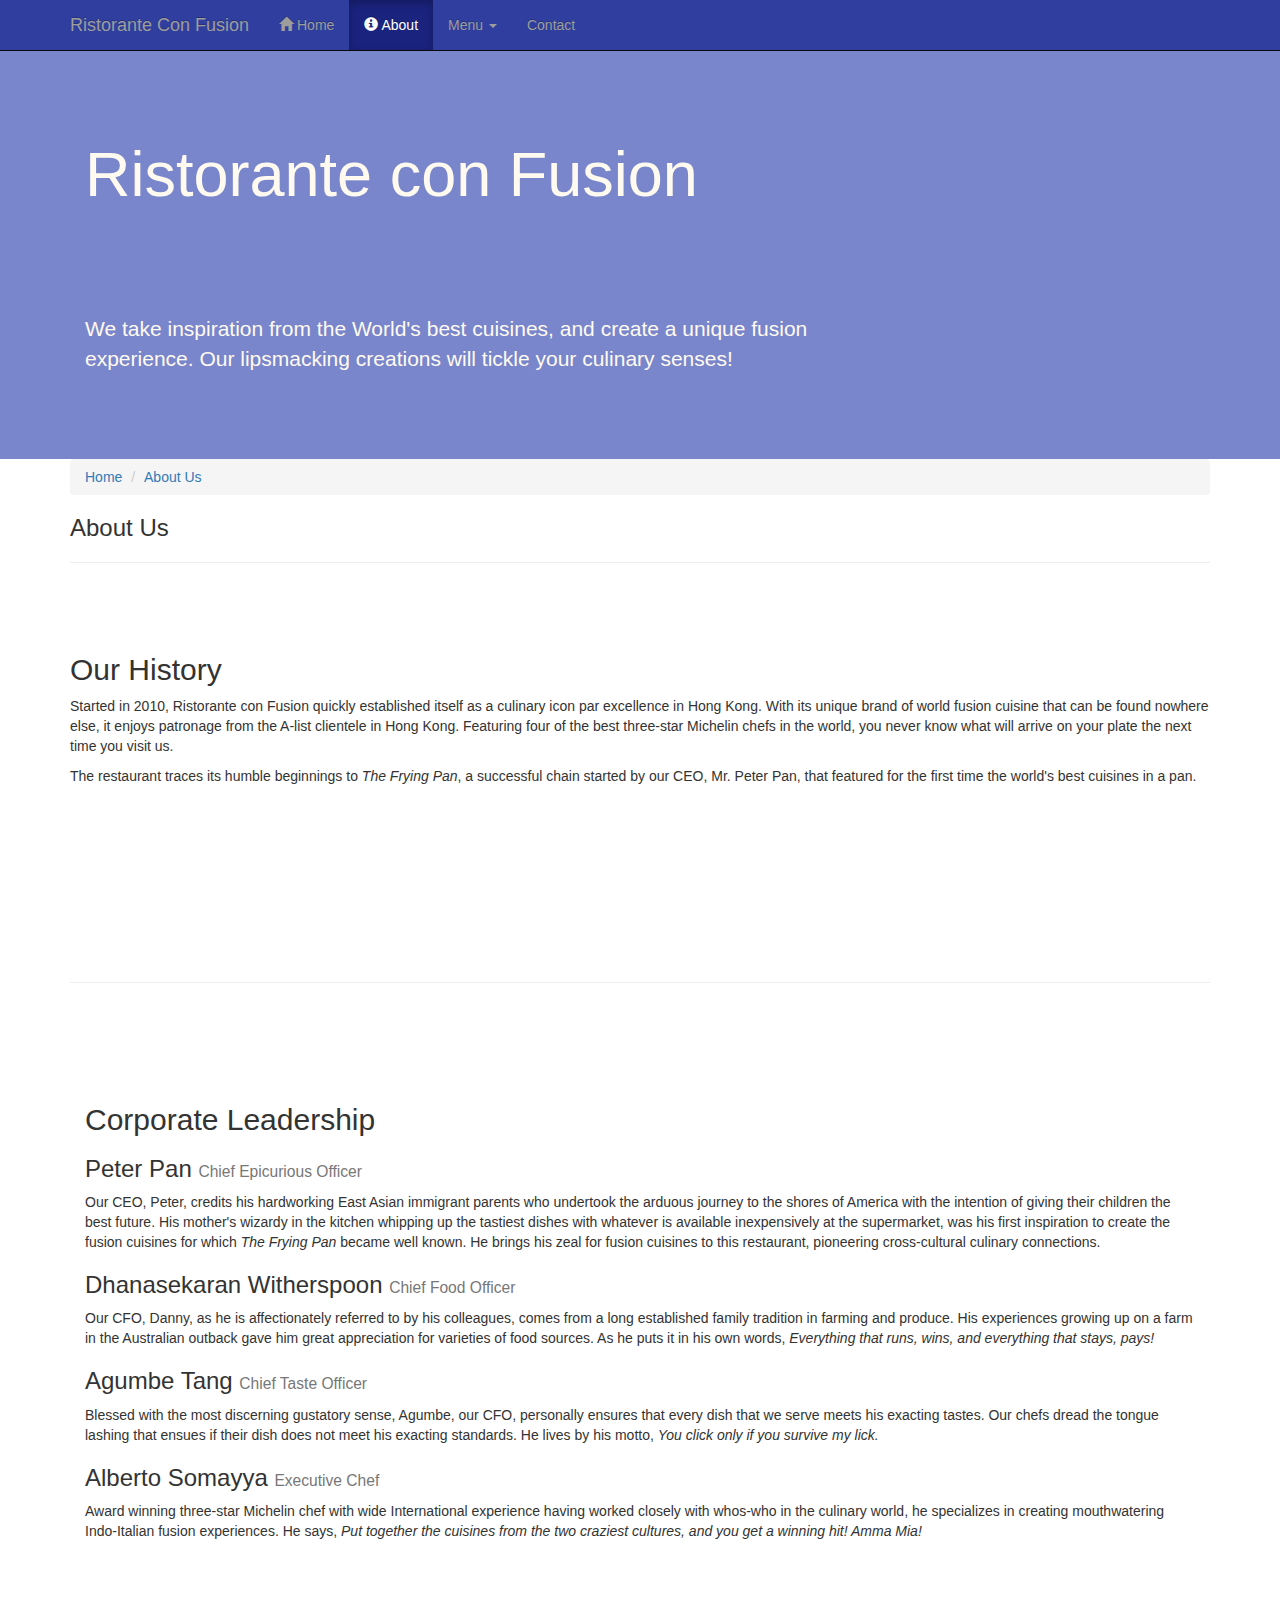
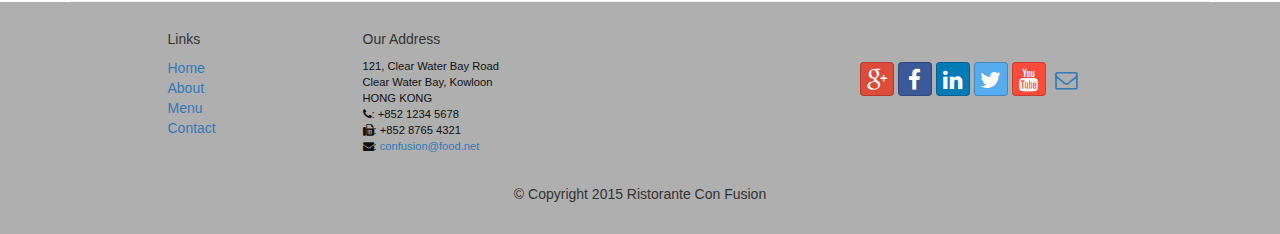
==== week1/conFusion/aboutus.html @ 79e0caa1 "week1, add page about us,styles, bread crumbs" ====
<!DOCTYPE html>
<html lang="en">

<head>
     <meta charset="utf-8">
    <meta http-equiv="X-UA-Compatible" content="IE=edge">
    <meta name="viewport" content="width=device-width, initial-scale=1">
    <!-- The above 3 meta tags *must* come first in the head; any other head
         content must come *after* these tags -->
    <title>Ristorante Con Fusion: About Us</title>
        <!-- Bootstrap -->
    <link href="css/bootstrap.min.css" rel="stylesheet">
    <link href="css/bootstrap-theme.min.css" rel="stylesheet">
    <link href="css/font-awesome.min.css" rel="stylesheet">
    <link href="css/bootstrap-social.css" rel="stylesheet">
    <link href="css/mystyles.css" rel="stylesheet">

    <!-- HTML5 shim and Respond.js for IE8 support of HTML5 elements and media queries -->
    <!-- WARNING: Respond.js doesn't work if you view the page via file:// -->
    <!--[if lt IE 9]>
      <script src="https://oss.maxcdn.com/html5shiv/3.7.2/html5shiv.min.js"></script>
      <script src="https://oss.maxcdn.com/respond/1.4.2/respond.min.js"></script>
    <![endif]-->
</head>

<body>
    <nav class="navbar navbar-inverse navbar-fixed-top" role="navigation">
        <div class="container">
            <div class="navbar-header">
                <button type="button" class="navbar-toggle collapsed" data-toggle="collapse" data-target="#navbar" aria-expanded="false" aria-controls="navbar">
                    <span class="sr-only">Toggle navigation</span>
                    <span class="icon-bar"></span>
                    <span class="icon-bar"></span>
                    <span class="icon-bar"></span>
                </button>
                <a class="navbar-brand" href="#">Ristorante Con Fusion</a>
            </div>
            <div id="navbar" class="navbar-collapse collapse">
                <ul class="nav navbar-nav">
                    <li><a href="index.html"><span class="glyphicon glyphicon-home"
                         aria-hidden="true"></span> Home</a></li>
                     <li class="active"><a href="aboutus.html"><span class="glyphicon glyphicon-info-sign"
 												 aria-hidden="true"></span> About</a></li>
                    <li class="dropdown">
                        <a href="#" class="dropdown-toggle" data-toggle="dropdown"
                         role="button" aria-haspopup="true" aria-expanded="false">
                         Menu <span class="caret"></span></a>
                        <ul class="dropdown-menu">
                            <li><a href="#">Appetizers</a></li>
                            <li><a href="#">Main Courses</a></li>
                            <li><a href="#">Desserts</a></li>
                            <li><a href="#">Drinks</a></li>
                            <li role="separator" class="divider"></li>
                            <li class="dropdown-header">Specials</li>
                            <li><a href="#">Lunch Buffet</a></li>
                            <li><a href="#">Weekend Brunch</a></li>
                        </ul>
                    </li>
                    <li><a href="#">Contact</a></li>
                </ul>
            </div>
        </div>
    </nav>
    <header class="jumbotron">

        <!-- Main component for a primary marketing message or call to action -->

        <div class="container">
            <div class="row row-header">
                <div class="col-xs-12 col-sm-8">
                    <h1>Ristorante con Fusion</h1>
                    <p style="padding:40px;"></p>
                    <p>We take inspiration from the World's best cuisines, and create a unique fusion experience. Our lipsmacking creations will tickle your culinary senses!</p>
                </div>
                <div class="col-xs-12 col-sm-4">
                </div>
            </div>
        </div>
    </header>

    <div class="container">
        <div>
            <div>
              <ol class="breadcrumb">
                <li><a href="index.html">Home</a></li>
                <li><a href="#">About Us</a></li>
              </ol>
            </div>
            <div>
               <h3>About Us</h3>
               <hr>
            </div>
        </div>

        <div>
            <div class="row row-content">
                <h2>Our History</h2>
                <p>Started in 2010, Ristorante con Fusion quickly established itself as a culinary icon par excellence in Hong Kong. With its unique brand of world fusion cuisine that can be found nowhere else, it enjoys patronage from the A-list clientele in Hong Kong.  Featuring four of the best three-star Michelin chefs in the world, you never know what will arrive on your plate the next time you visit us.</p>
                <p>The restaurant traces its humble beginnings to <em>The Frying Pan</em>, a successful chain started by our CEO, Mr. Peter Pan, that featured for the first time the world's best cuisines in a pan.</p>
            </div>
            <div>
                <p style="padding:20px;"></p>
            </div>
        </div>


        <div class="row row-content">
            <div class="col-xs-12 col-sm-12">
                <h2>Corporate Leadership</h2>
                <h3>Peter Pan <small>Chief Epicurious Officer</small></h3>
                <p>Our CEO, Peter, credits his hardworking East Asian immigrant parents who undertook the arduous journey to the shores of America with the intention of giving their children the best future. His mother's wizardy in the kitchen whipping up the tastiest dishes with whatever is available inexpensively at the supermarket, was his first inspiration to create the fusion cuisines for which <em>The Frying Pan</em> became well known. He brings his zeal for fusion cuisines to this restaurant, pioneering cross-cultural culinary connections.</p>
                <h3>Dhanasekaran Witherspoon <small>Chief Food Officer</small></h3>
                <p>Our CFO, Danny, as he is affectionately referred to by his colleagues, comes from a long established family tradition in farming and produce. His experiences growing up on a farm in the Australian outback gave him great appreciation for varieties of food sources. As he puts it in his own words, <em>Everything that runs, wins, and everything that stays, pays!</em></p>
                <h3>Agumbe Tang <small>Chief Taste Officer</small></h3>
                <p>Blessed with the most discerning gustatory sense, Agumbe, our CFO, personally ensures that every dish that we serve meets his exacting tastes. Our chefs dread the tongue lashing that ensues if their dish does not meet his exacting standards. He lives by his motto, <em>You click only if you survive my lick.</em></p>
                <h3>Alberto Somayya <small>Executive Chef</small></h3>
                <p>Award winning three-star Michelin chef with wide International experience having worked closely with whos-who in the culinary world, he specializes in creating mouthwatering Indo-Italian fusion experiences. He says, <em>Put together the cuisines from the two craziest cultures, and you get a winning hit! Amma Mia!</em></p>
            </div>
             <div>
                <p style="padding:20px;"></p>
            </div>
       </div>

    </div>

    <footer class="row-footer">
        <div class="container">
            <div class="row">
                <div class="col-xs-5 col-xs-offset-1 col-sm-2 col-sm-offset-1">
                    <h5>Links</h5>
                    <ul class="list-unstyled">
                        <li><a href="index.html">Home</a></li>
                        <li><a href="#">About</a></li>
                        <li><a href="#">Menu</a></li>
                        <li><a href="#">Contact</a></li>
                    </ul>
                </div>
                <div class="col-xs-6 col-sm-5">
                    <h5>Our Address</h5>
                    <address>
		              121, Clear Water Bay Road<br>
		              Clear Water Bay, Kowloon<br>
		              HONG KONG<br>
		              <i class="fa fa-phone"></i>: +852 1234 5678<br>
		              <i class="fa fa-fax"></i>: +852 8765 4321<br>
		              <i class="fa fa-envelope"></i>:
                        <a href="mailto:confusion@food.net">confusion@food.net</a>
		           </address>
                </div>
                <div class="col-xs-12 col-sm-4">
                    <div class="nav navbar-nav" style="padding: 40px 10px;">
                        <a class="btn btn-social-icon btn-google-plus" href="http://google.com/+"><i class="fa fa-google-plus"></i></a>
                        <a class="btn btn-social-icon btn-facebook" href="http://www.facebook.com/profile.php?id="><i class="fa fa-facebook"></i></a>
                        <a class="btn btn-social-icon btn-linkedin" href="http://www.linkedin.com/in/"><i class="fa fa-linkedin"></i></a>
                        <a class="btn btn-social-icon btn-twitter" href="http://twitter.com/"><i class="fa fa-twitter"></i></a>
                        <a class="btn btn-social-icon btn-youtube" href="http://youtube.com/"><i class="fa fa-youtube"></i></a>
                        <a class="btn btn-social-icon" href="mailto:"><i class="fa fa-envelope-o"></i></a>
                    </div>
                </div>
                <div class="col-xs-12">
                    <p style="padding:10px;"></p>
                    <p align=center>© Copyright 2015 Ristorante Con Fusion</p>
                </div>
            </div>
        </div>
    </footer>
    <!-- jQuery (necessary for Bootstrap's JavaScript plugins) -->
    <script src="https://ajax.googleapis.com/ajax/libs/jquery/1.11.3/jquery.min.js"></script>
    <!-- Include all compiled plugins (below), or include individual files as needed -->
    <script src="js/bootstrap.min.js"></script>
</body>

</html>
---- week1/conFusion/css/mystyles.css ----
.row-header{
    margin:0px auto;
    padding:0px auto;
}

.row-content {
    margin:0px auto;
    padding: 50px 0px 50px 0px;
    border-bottom: 1px ridge;
    min-height:400px;
}

.row-footer{
    background-color: #AfAfAf;
    margin:0px auto;
    padding: 20px 0px 20px 0px;
}
.jumbotron {
    padding:70px 30px 70px 30px;
    margin:0px auto;
    background: #7986CB ;
    color:floralwhite;
}

address{
    font-size:80%;
    margin:0px;
    color:#0f0f0f;
}


body{
    padding:50px 0px 0px 0px;
    z-index:0;
}

.navbar-inverse {
     background: #303F9F;
}

.navbar-inverse .navbar-nav > .active > a,
.navbar-inverse .navbar-nav > .active > a:hover,
.navbar-inverse .navbar-nav > .active > a:focus {
    color: #fff;
    background: #1A237E;
}

.navbar-inverse .navbar-nav > .open > a,
 .navbar-inverse .navbar-nav > .open > a:hover,
 .navbar-inverse .navbar-nav > .open > a:focus {
    color: #fff;
    background: #1A237E;
}

.navbar-inverse .navbar-nav .open .dropdown-menu> li> a,
.navbar-inverse .navbar-nav .open .dropdown-menu {
    background-color: #303F9F;
    color:#eeeeee;
}

.navbar-inverse .navbar-nav .open .dropdown-menu> li> a:hover {
    color:#000000;
}
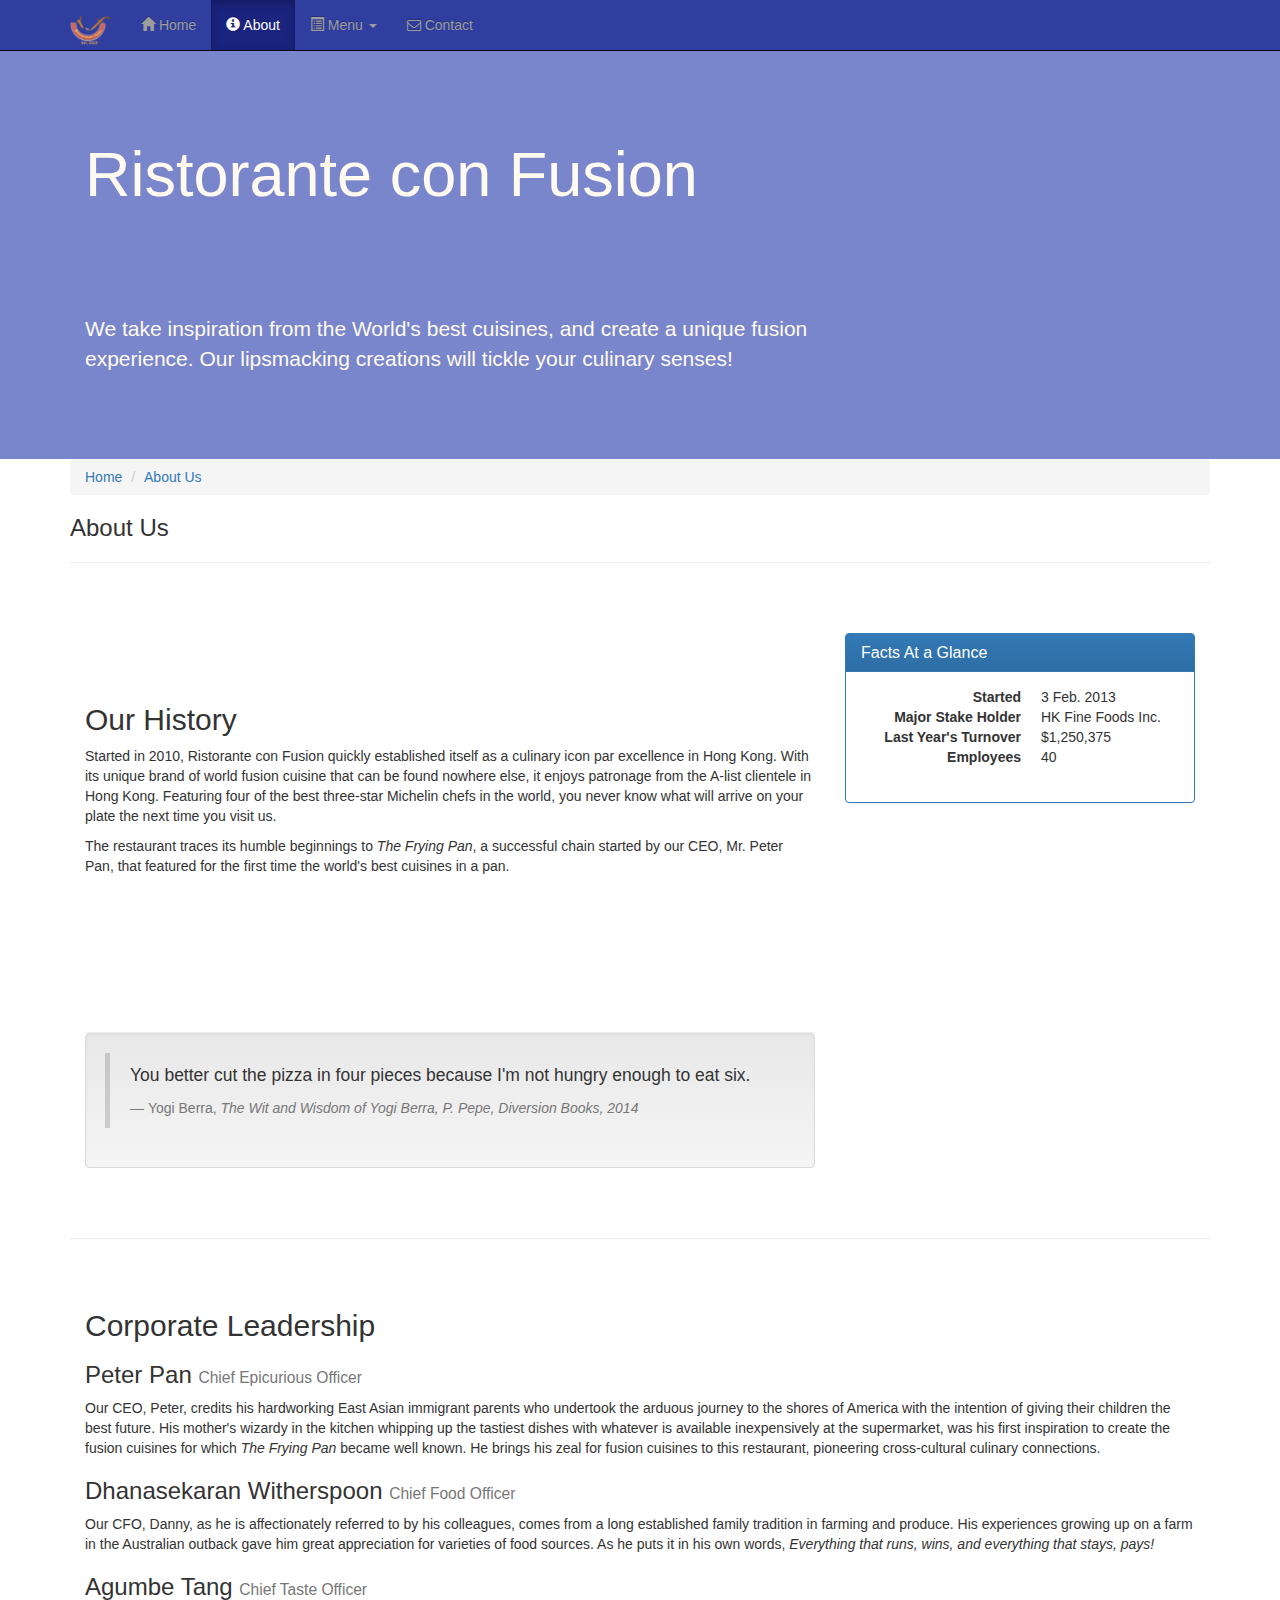
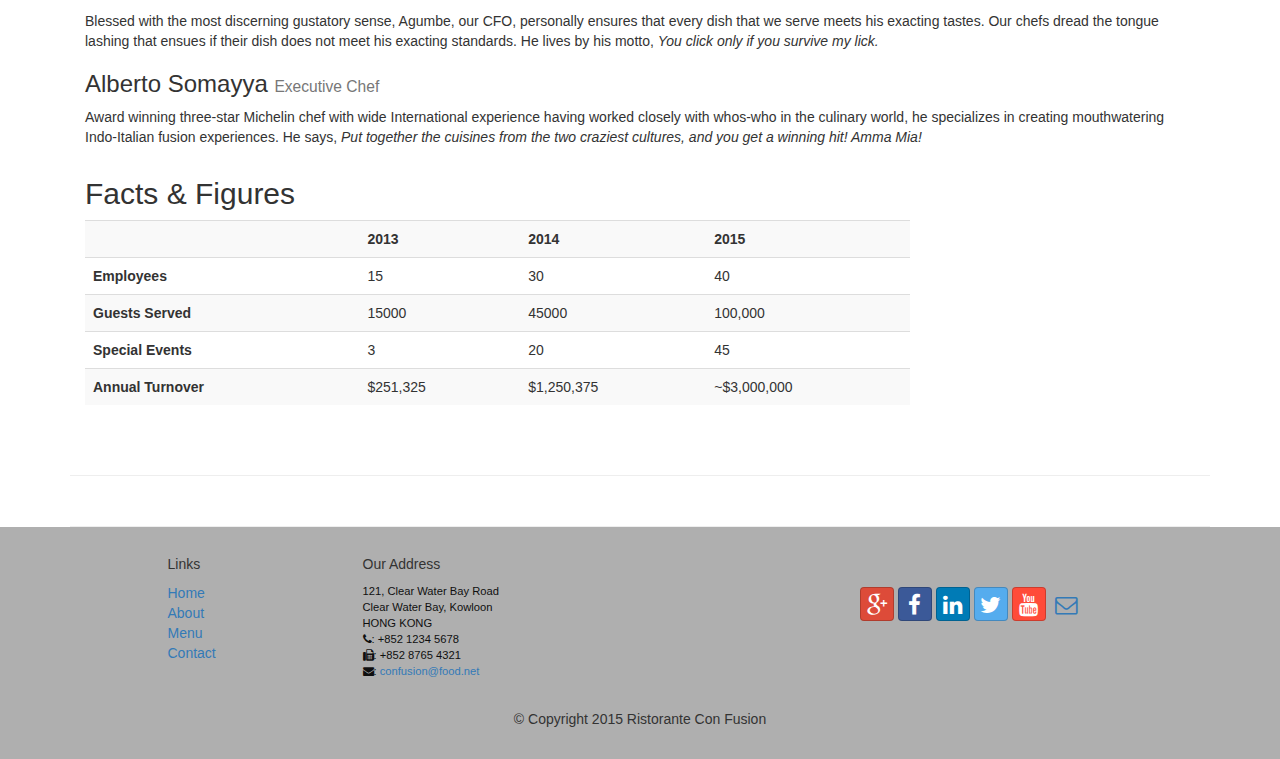
==== commit 4f6b71c5: "week2" ====
--- a/week1/conFusion/aboutus.html
+++ b/week1/conFusion/aboutus.html
@@ -26,46 +26,49 @@
 
 <body>
     <nav class="navbar navbar-inverse navbar-fixed-top" role="navigation">
-        <div class="container">
-            <div class="navbar-header">
-                <button type="button" class="navbar-toggle collapsed" data-toggle="collapse" data-target="#navbar" aria-expanded="false" aria-controls="navbar">
-                    <span class="sr-only">Toggle navigation</span>
-                    <span class="icon-bar"></span>
-                    <span class="icon-bar"></span>
-                    <span class="icon-bar"></span>
-                </button>
-                <a class="navbar-brand" href="#">Ristorante Con Fusion</a>
-            </div>
-            <div id="navbar" class="navbar-collapse collapse">
-                <ul class="nav navbar-nav">
-                    <li><a href="index.html"><span class="glyphicon glyphicon-home"
-                         aria-hidden="true"></span> Home</a></li>
-                     <li class="active"><a href="aboutus.html"><span class="glyphicon glyphicon-info-sign"
- 												 aria-hidden="true"></span> About</a></li>
-                    <li class="dropdown">
-                        <a href="#" class="dropdown-toggle" data-toggle="dropdown"
-                         role="button" aria-haspopup="true" aria-expanded="false">
-                         Menu <span class="caret"></span></a>
-                        <ul class="dropdown-menu">
-                            <li><a href="#">Appetizers</a></li>
-                            <li><a href="#">Main Courses</a></li>
-                            <li><a href="#">Desserts</a></li>
-                            <li><a href="#">Drinks</a></li>
-                            <li role="separator" class="divider"></li>
-                            <li class="dropdown-header">Specials</li>
-                            <li><a href="#">Lunch Buffet</a></li>
-                            <li><a href="#">Weekend Brunch</a></li>
-                        </ul>
-                    </li>
-                    <li><a href="#">Contact</a></li>
-                </ul>
-            </div>
-        </div>
+		<div class="container">
+			<div class="navbar-header">
+				<button type="button" class="navbar-toggle collapsed" data-toggle="collapse"
+					data-target="#navbar" aria-expanded="false" aria-controls="navbar">
+						 <span class="sr-only">Toggle navigation</span>
+						 <span class="icon-bar"></span>
+						 <span class="icon-bar"></span>
+						 <span class="icon-bar"></span>
+				 </button>
+				<a class="navbar-brand" href="#"><img src="img/logo.png" height=30 width=41></a>
+			</div>
+			<div id="navbar" class="navbar-collapse collapse">
+				<ul class="nav navbar-nav">
+					<li><a href="index.html"><span class="glyphicon glyphicon-home"
+												 aria-hidden="true"></span> Home</a></li>
+					<li class="active"><a href="#"><span class="glyphicon glyphicon-info-sign"
+													 aria-hidden="true"></span> About</a></li>
+					<li class="dropdown">
+						<a href="#" class="dropdown-toggle" data-toggle="dropdown"
+						 role="button" aria-haspopup="true" aria-expanded="false">
+						<span class="glyphicon glyphicon-list-alt"
+						 aria-hidden="true"></span> Menu <span class="caret"></span></a>
+						<ul class="dropdown-menu">
+							<li><a href="#">Appetizers</a></li>
+							<li><a href="#">Main Courses</a></li>
+							<li><a href="#">Desserts</a></li>
+							<li><a href="#">Drinks</a></li>
+							<li role="separator" class="divider"></li>
+							<li class="dropdown-header">Specials</li>
+							<li><a href="#">Lunch Buffet</a></li>
+							<li><a href="#">Weekend Brunch</a></li>
+						</ul>
+					</li>
+	
+				   <li ><a href="contactus.html">
+						<i class="fa fa-envelope-o"></i> Contact</a></li>								
+				</ul>					
+			</div>
+		</div>		
     </nav>
-    <header class="jumbotron">
-
+    
+	<header class="jumbotron">
         <!-- Main component for a primary marketing message or call to action -->
-
         <div class="container">
             <div class="row row-header">
                 <div class="col-xs-12 col-sm-8">
@@ -92,17 +95,45 @@
                <hr>
             </div>
         </div>
-
-        <div>
-            <div class="row row-content">
-                <h2>Our History</h2>
-                <p>Started in 2010, Ristorante con Fusion quickly established itself as a culinary icon par excellence in Hong Kong. With its unique brand of world fusion cuisine that can be found nowhere else, it enjoys patronage from the A-list clientele in Hong Kong.  Featuring four of the best three-star Michelin chefs in the world, you never know what will arrive on your plate the next time you visit us.</p>
-                <p>The restaurant traces its humble beginnings to <em>The Frying Pan</em>, a successful chain started by our CEO, Mr. Peter Pan, that featured for the first time the world's best cuisines in a pan.</p>
-            </div>
-            <div>
-                <p style="padding:20px;"></p>
-            </div>
-        </div>
+		<div class="row row-content">
+			<div class="col-xs-12 col-sm-8">
+				<div class="row row-content">
+					<h2>Our History</h2>
+					<p>Started in 2010, Ristorante con Fusion quickly established itself as a culinary icon par excellence in Hong Kong. With its unique brand of world fusion cuisine that can be found nowhere else, it enjoys patronage from the A-list clientele in Hong Kong.  Featuring four of the best three-star Michelin chefs in the world, you never know what will arrive on your plate the next time you visit us.</p>
+					<p>The restaurant traces its humble beginnings to <em>The Frying Pan</em>, a successful chain started by our CEO, Mr. Peter Pan, that featured for the first time the world's best cuisines in a pan.</p>
+				</div> 
+				<div class="well">
+					<blockquote>
+						<p>You better cut the pizza in four pieces because
+							I'm not hungry enough to eat six.</p>
+						<footer>Yogi Berra,
+						  <cite>The Wit and Wisdom of Yogi Berra,
+							P. Pepe, Diversion Books, 2014</cite>
+						</footer>
+					</blockquote>
+				</div>				
+			</div>
+			
+			<div class="col-xs-12 col-sm-4">					
+					<div class="panel panel-primary">
+						<div class="panel-heading">
+							<h3 class="panel-title">Facts At a Glance</h3>
+						</div>
+						<div class="panel-body">
+							<dl class="dl-horizontal">
+								<dt>Started</dt>
+								<dd>3 Feb. 2013</dd>
+								<dt>Major Stake Holder</dt>
+								<dd>HK Fine Foods Inc.</dd>
+								<dt>Last Year's Turnover</dt>
+								<dd>$1,250,375</dd>
+								<dt>Employees</dt>
+								<dd>40</dd>
+							</dl>
+						</div>
+					</div>
+				</div>
+			</div>
 
 
         <div class="row row-content">
@@ -117,9 +148,48 @@
                 <h3>Alberto Somayya <small>Executive Chef</small></h3>
                 <p>Award winning three-star Michelin chef with wide International experience having worked closely with whos-who in the culinary world, he specializes in creating mouthwatering Indo-Italian fusion experiences. He says, <em>Put together the cuisines from the two craziest cultures, and you get a winning hit! Amma Mia!</em></p>
             </div>
-             <div>
+			<div class="row row-content">
+            <div class="col-xs-12 col-sm-9">
+                <h2>Facts &amp; Figures</h2>
+				<div class="table-responsive">
+                <table class="table table-striped">
+                    <tr>
+                        <td>&nbsp;</td>
+                        <th>2013</th>
+                        <th>2014</th>
+                        <th>2015</th>
+                    </tr>
+                    <tr>
+                        <th>Employees</th>
+                        <td>15</td>
+                        <td>30</td>
+                        <td>40</td>
+                    </tr>
+                    <tr>
+                        <th>Guests Served</th>
+                        <td>15000</td>
+                        <td>45000</td>
+                        <td>100,000</td>
+                    </tr>
+                    <tr>
+                        <th>Special Events</th>
+                        <td>3</td>
+                        <td>20</td>
+                        <td>45</td>
+                    </tr>
+                    <tr>
+                        <th>Annual Turnover</th>
+                        <td>$251,325</td>
+                        <td>$1,250,375</td>
+                        <td>~$3,000,000</td>
+                    </tr>
+                </table>
+                </div>
+            </div>
+            <div class="col-xs-12 col-sm-3">
                 <p style="padding:20px;"></p>
             </div>
+       </div> 		
        </div>
 
     </div>
